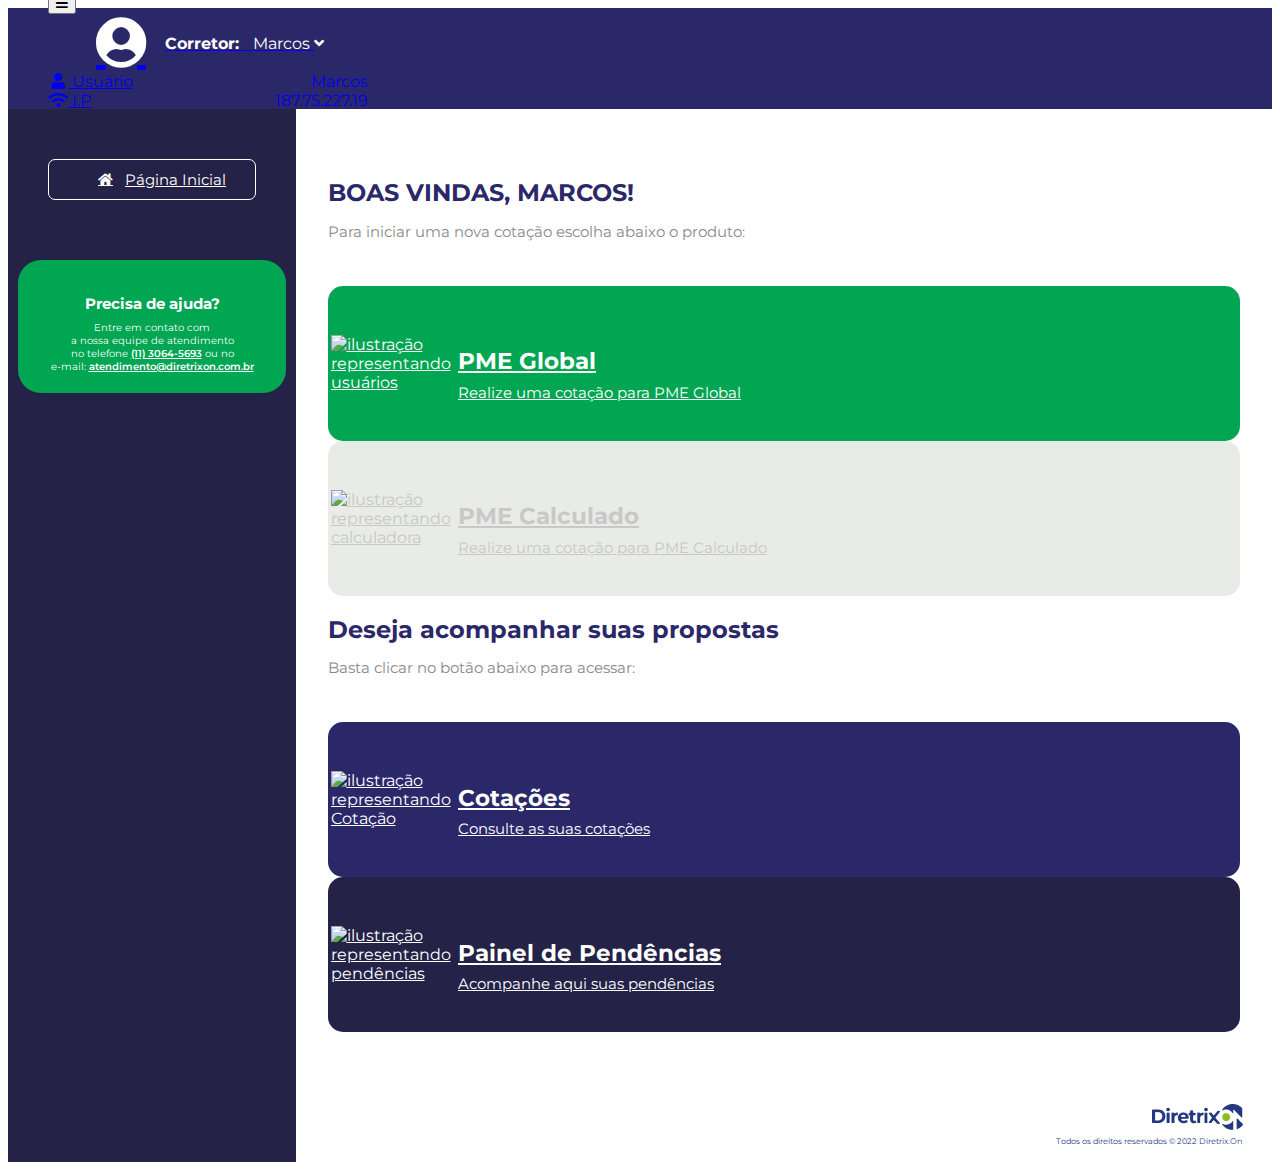
==== index.html @ 31e7ac8b "firsst commit" ====
<!DOCTYPE html>
<html lang="pt-br">
<head>
    <meta charset="UTF-8">
    <meta http-equiv="X-UA-Compatible" content="IE=edge">
    <meta name="viewport" content="width=device-width, initial-scale=1.0">
    <title>Alba Seguradora</title>

    
    <!-- Favicons -->
    <link rel="apple-touch-icon" href="https://www.alba.com.br/wp-content/uploads/2022/11/ico-alba-cor-150x150.png" sizes="150x150">
    <link rel="icon" href="https://www.alba.com.br/wp-content/uploads/2022/11/ico-alba-cor.png" sizes="32x32" type="image/png">
    <link rel="icon" href="https://www.alba.com.br/wp-content/uploads/2022/11/ico-alba-cor.png">

       <!-- CSS -->
    <link rel="stylesheet" href="https://cdn.jsdelivr.net/npm/bootstrap@4.6.0/dist/css/bootstrap.min.css" integrity="sha384-B0vP5xmATw1+K9KRQjQERJvTumQW0nPEzvF6L/Z6nronJ3oUOFUFpCjEUQouq2+l" crossorigin="anonymous">
    <link rel="stylesheet" href="Assets/fonts/fontawesome-free-5.14.0-web/css/all.css">

    
    <link rel="stylesheet" href="Assets/css/style.css">

</head>
<body>
    
    <header>
        <div class="header_page_login bg-blue-middle">
            <div class="container-fluid">

                <nav class="navbar navbar-expand-sm">
                    <a href="index.html">
                        <div class="brand_login">
                            <img class="responsive_img" src="Assets/img/brand/Logo_Diretrix_Footer.png" alt="Logo Alba Seguradora" class="img-fluid">
                        </div>
                    </a> <!--link_brand-->
                    <button class="navbar-toggler" type="button" data-toggle="collapse" data-target="#navbarNavAltMarkup" aria-controls="navbarNavAltMarkup" aria-expanded="false" aria-label="Toggle navigation">
                        <span class="fa fa-bars"></span>
                    </button>
                    <div class="collapse navbar-collapse justify-content-end" id="navbarNavAltMarkup">
                        <div class="navbar-nav nav-restrict">
                            <div class=" dropdown">
                                <a href="#" class="nav-link link-especial btn-icon" data-toggle="dropdown" aria-haspopup="true" aria-expanded="false" >
                                    <div class="brand-icon-profile">
                                        <i class="fas fa-user-circle"></i>
                                    </div>
                                    <div class="brand-data-profile">
                                        <strong class=""> Corretor: &nbsp;</strong>
                                         <span>Marcos</span>
                                        <span class="ml-3 ">
                                            <i class="fas fa-angle-down"> </i>
                                        </span>
                                    </div>
                                    
                                </a>
                                <div class="dropdown-menu navbar-top-dropdown" aria-labelledby="dropdownMenuButton">
                                    <a class="dropdown-item" href="#">
                                        <div class="data-user">
                                            <i class="fa fa-user fa-fw"></i> Usuário
                                            <span class="pull-right ">Marcos</span>                                        
                                        </div>
                                    </a>                                    
                                    <div class="dropdown-item-content"></div>
                                    <a class="dropdown-item" href="#">
                                        <i class="fa fa-wifi fa-fw"></i> I.P
                                        <span class="pull-right">187.75.227.19</span>
                                    </a>
                                    <div class="dropdown-item-content"></div>
                                    <a class="dropdown-item" href="#">
                                        <i class="fa fa-unlock-alt fa-fw"></i> Senha
                                        <span class="pull-right">Alterar</span>
                                    </a>
                                    <div class="dropdown-item-content"></div>
                                    <a class="dropdown-item" href="login.html">
                                        <i class="fa fa-sign-out-alt fa-fw"></i> 
                                        <span class="pull-right">Sair</span>
                                    </a>
                                </div><!--dropdown-menu-->
                            </div><!--dropdown-->
                        </div>
                    </div>
                </nav>
            </div><!--Container-->
        </div><!--header_page_login-->
    </header> <!--header-->

    <div class="wrapper">
        <div class="sidebar bg-blue-dark" id="sidebar">
            <ul class="sidebar-menu" id="sidebar_menu">
                <li class="item-menu">
                    <a href="index.html">
                        <div class="icon-menu">
                            <i class="fa fa-home"></i>
                        </div>
                        <div class="title-menu">
                            Página Inicial
                        </div>
                        
                    </a>
                </li>
            </ul>
            <div class="content-help bg-green">
                <h3>Precisa de ajuda?</h3>
                <p>
                    Entre em contato com <br/> a nossa equipe de atendimento <br/>  no telefone <a href="tel:1130645693">(11) 3064-5693</a> ou no <br/>e-mail:  <a href="mailto:atendimento@diretrixon.com.br">atendimento@diretrixon.com.br</a>  
                </p>
            </div>
            <div class="sidebar-control" id="sidebar_control">
                <div class="button-sidebar">
                    <div class="icon-control">
                    </div>
                </div>
            </div>
        </div>
        <div class="wrapper-content bg-white">
            <div class="main">
                <div class="header-content">
                    <div class="content-title text-primary">
                        <h2>BOAS VINDAS, <span>MARCOS</span>!</h2>
                    </div>
                    <p>Para iniciar uma nova cotação escolha abaixo o produto:</p>
                </div>
                 <div class="row mb-5">
                    <div class="col-md-6">
                        <a href="addEstipulante.html" class="choice-action bg-green">
                            <div class="icon-choice">
                                <img src="assets/img/icons/People_Icon.png" class="img-fluid" alt="ilustração representando usuários">
                            </div>
                            <div class="description-choice">
                                <h3 class="text-uppercase">PME Global</h3>
                                <p>Realize uma cotação para PME Global</p>
                            </div>
                        </a>
                    </div><!--col-6-->
                    <div class="col-md-6">
                        <a href="#" class="choice-action bg-gray">
                            <div class="icon-choice">
                                <img src="assets/img/icons/Calculator.png" class="img-fluid" alt="ilustração representando calculadora">
                            </div>
                            <div class="description-choice">
                                <h3 class="text-uppercase">PME Calculado</h3>
                                <p>Realize uma cotação para PME Calculado</p>
                            </div>
                        </a>
                    </div><!--col-6-->
                 </div> <!--row-->

                 <div class="header-content">
                    <div class="content-title text-primary">
                        <h2 class="text-uppercase">Deseja acompanhar suas propostas</h2>
                    </div>
                    <p>Basta clicar no botão abaixo para acessar:</p>
                </div><!--header content-->

                 <div class="row mb-7">
                    <div class="col-md-6">
                        <a href="listapolices.html" class="choice-action bg-blue-middle">
                            <div class="icon-choice">
                                <img src="assets/img/icons/TermsConditions.png" class="img-fluid" alt="ilustração representando Cotação">
                            </div>
                            <div class="description-choice">
                                <h3 class="text-uppercase">Cotações</h3>
                                <p>Consulte as suas cotações</p>
                            </div>
                        </a>
                    </div><!--col-6-->
                    <div class="col-md-6">
                        <a href="listaPendencias.html" class="choice-action bg-blue-dark">
                            <div class="icon-choice">
                                <img src="assets/img/icons/CheckDocument.png" class="img-fluid" alt="ilustração representando pendências">
                            </div>
                            <div class="description-choice">
                                <h3 class="text-uppercase">Painel de Pendências</h3>
                                <p>Acompanhe aqui suas pendências</p>
                            </div>
                        </a>
                    </div><!--col-6-->
                 </div><!--row-->
            </div><!--Main-->

            <div class="footer">
                <div class="brand-footer">
                    <img src="Assets/img/brand/Logo_Diretrix_Footer.png" alt="logo DiretrixOn" class="img-fluid">
                </div><!--brand-footer-->
                <div class="text-footer">
                    <p>Todos os direitos reservados © 2022 Diretrix.On</p>
                </div><!--text-footer-->
            </div><!--footer-->
        </div><!--wrapper-content-->
    </div><!--wrapper-->

    <script src="https://code.jquery.com/jquery-3.5.1.slim.min.js" integrity="sha384-DfXdz2htPH0lsSSs5nCTpuj/zy4C+OGpamoFVy38MVBnE+IbbVYUew+OrCXaRkfj" crossorigin="anonymous"></script>
    <script src="https://cdn.jsdelivr.net/npm/bootstrap@4.6.0/dist/js/bootstrap.bundle.min.js" integrity="sha384-Piv4xVNRyMGpqkS2by6br4gNJ7DXjqk09RmUpJ8jgGtD7zP9yug3goQfGII0yAns" crossorigin="anonymous"></script>
    <script src="Assets/js/main.js"></script>
</body>
</html>
---- Assets/css/style.css ----
@import url('https://fonts.googleapis.com/css2?family=Montserrat:ital,wght@0,100;0,200;0,300;0,400;0,500;0,600;0,700;0,800;0,900;1,100;1,200;1,300;1,400;1,500;1,600;1,700;1,800;1,900&display=swap');




/* +++++++++++++++++++++++++++++++++++++++++++++++++++++
 ---------------- GERAIS - BODY TEXT --------------------
 +++++++++++++++++++++++++++++++++++++++++++++++++++++++ */

body {
    font-family: 'Montserrat', sans-serif;
    background-color: #fff;
    font-weight: 400;
    color: #898989;
    overflow-x: hidden;
}

h1,
h2,
h3,
h4,
h5,
h6 {
    font-weight: 700;
    line-height: 1.2;
    margin-bottom: 0;
}



h1 {
    font-size: 30px;
}

h2 {
    font-size: 25px;
}

h3 {
    font-size: 23px;
}

h4 {
    font-size: 20px;
}

h5 {
    font-size: 18px;
}

h6{
    font-size: 17px;
}

p {
    font-size: 15px;
    line-height: 1.2;
    margin: 0;
}

.special{
    font-size: 16px;
    line-height: 1.2;
    margin: 0;
}
.strong{
    font-weight: 700;
}

small{
    font-size: 68%;
    line-height: 1;
}

.action-text{
    font-size:59px;
    line-height: 59px;
    margin-bottom: 5px;
}
/* +++++++++++++++++++++++++++++++++++++++++++++++++++++
 ---------------- GERAIS - BODY COLOR --------------------
 +++++++++++++++++++++++++++++++++++++++++++++++++++++++ */

.text-primary {
    color: #2B2869 !important;
}

.text-secondary {
    color: #00A651     !important;
}

.text-gray {
    color: #898989 !important;
}

.text-white {
    color: #FFFFFF;
}

.text-muted{
    color:#737373;
}

.text-gray-dark{
    color:#343E59;
}

/* +++++++++++++++++++++++++++++++++++++++++++++++++++++++
 ---------------- GERAIS - BODY IMAGENS --------------------
 +++++++++++++++++++++++++++++++++++++++++++++++++++++++++ */

.responsive_img {
    width: auto;
    height: 100%;
    object-fit: cover;
}

.img-fluid-v {
    max-width: 100%;
    max-height: 100%;
    width: auto;
    height: auto;
}


.main{
    min-height: 200px;
    padding: 20px 0;
    position: relative;
}

.mb-7{
    margin-bottom: 5rem;
}


.backdrop:after {
    content: " ";
    position: fixed;
    top: 0;
    left: 0;
    right: 0;
    bottom: 0;
    background-color: rgba(0,0,0,0.2);
    z-index: 1;
}

/* ++++++++++++++++++++++++++++++++++++++++++++++++++++++
 ---------------- GERAIS BODY HACKING ---------------
 +++++++++++++++++++++++++++++++++++++++++++++++++++++++ */
 @media (min-width:1300px) {
    .container {
        max-width: 1100px;
    }
}

ul{
    margin: 0;
    list-style: none;
    padding: 0;
}

.center{
    text-align: center!important;
}

.pull-left {
    float: left !important;
}

.pull-right {
    float: right !important;
}

.pb-none{
    padding-bottom: 0!important;
}

.hide {
    display: none !important;
}

.nowrap{
    white-space: nowrap; 
}

.flip{
    transform: rotate(180deg);
}

.pw-n{
    padding-right: 0!important;
    padding-left: 0!important;
}

.ph-n{
    padding-top: 0!important;
    padding-bottom: 0!important;
}

.w-100{
    width: 100%!important;
}

.mt-n-5{
    margin-top: -25px!important;
}

@media screen {
    .no-screen{
        display: none !important;
    }
}
/* ++++++++++++++++++++++++++++++++++++++++++++++++++++++
 ---------------- GERAIS BODY BACKGROUND ---------------
 +++++++++++++++++++++++++++++++++++++++++++++++++++++++ */
.bg-white {
    background-color: #FFFFFF;
}

.bg-white-light {
    background-color: #E5E5E5;
}

.bg-white-middle {
    background-color: #F8F8F8;
}

.bg-blue {
    background-color: #1AA0E1;
    color:#fff;
}
.bg-blue-middle{
    background-color: #2B2869;
    color:#fff;
}
.bg-blue-dark {
    background-color: #242246;
    color:#fff;

}
.bg-gray{
    background-color:#E9EBE6;
    color:#C8C8C8;
}
.bg-gray-light{
    background-color:#F8F8F8;
}
.bg-gray-middle{
    background-color:#EEF1F4;
}

.bg-gray-dark{
    background-color:#DAE5F2;
    color:#343E59;
}

.bg-orange{
    background-color:#FF9900;
    color: #fff;

}

.bg-transparent{
    background-color: transparent;
}

.bg-green{
    background-color: #00A651;
    color: #fff;
}


/* ++++++++++++++++++++++++++++++++++++++++++++++++++++++
 ---------------- GERAIS BODY BUTTONS ---------------
 +++++++++++++++++++++++++++++++++++++++++++++++++++++++ */


.btn {
    font-size: 12px;
    font-weight: 700;
    line-height: 1.2;
    /* max-height: 42px; */
    padding: 13px 40px;
}

.btn.btn-medium {
    max-height: 36px;
    padding: 10px 25px;

}

 .btn:hover,
 .btn:focus,
 .btn:active {
     box-shadow: none!important;
     outline: none !important;
 }

 .btn-primary {
     background-color: #2E2C6F;
     border: 1px solid #2E2C6F;
 }


.btn-primary:hover,
.btn-primary:focus,
.btn-primary:active,
.btn-primary:not(:disabled):not(.disabled):active {
    background-color:  #28265f;
    border: 1px solid  #28265f;
}

.btn-primary.disabled, .btn-primary:disabled {
    color: #fff;
    background-color: #28265f;
    border-color: #28265f;
    cursor: not-allowed;
}

.btn-outline-primary {
    background-color: #FFF;
    border: 1px solid #28265f;
    color: #2E2C6F;
}

.btn-outline-primary:hover,
.btn-outline-primary:focus,
.btn-outline-primary:active,
.btn-outline-primary:not(:disabled):not(.disabled):active {
    background-color:  #28265f;
    border: 1px solid  #28265f;
    color:#fff;
}


 .btn-secondary {
     background-color: #00A651;
     border: 1px solid #00A651;
 }



 .btn-secondary:hover,
 .btn-secondary:focus,
 .btn-secondary:active,
 .btn-secondary:not(:disabled):not(.disabled):active {
     background-color: #009849;
     border: 1px solid #009849;
 }

 .btn-outline-secondary{
    background-color: transparent;
     border: 1px solid #00A651;
 }

 .btn-outline-secondary:hover,
 .btn-outline-secondary:focus,
 .btn-outline-secondary:active,
 .btn-outline-secondary:not(:disabled):not(.disabled):active {
     background-color: #00A651;
     border: 1px solid #00A651;
 }


 .btn-gray {
    background-color: #898989;
    border: 1px solid #898989;
    color:#fff;
}



.btn-gray:hover,
.btn-gray:focus,
.btn-gray:active,
.btn-gray:not(:disabled):not(.disabled):active {
    background-color: #696969;
    border: 1px solid #696969;
    color:#fff;
}


 .btn-icon {
     display: flex;
     justify-content: center;
     align-items: center;
 }


 .icon-btn {
     display: flex;
     justify-content: center;
     align-items: center;
     margin-right: 8px;
 }

 .icon-btn i {
     font-size: 12px;
 }

 .icon-btn i.icon-lg {
     font-size: 18px;
     margin-left: 8px;
 }

 .btn-action{
    box-shadow: 0px 6px 0 rgba(5, 55, 126, .36)!important;
    font-size: 12px;
    font-weight: 600;
    text-transform: uppercase;
    transition: all 0.3s;
 }

 .btn-action:hover{
    box-shadow: 0px 6px 0 rgba(5, 55, 126, .46)!important;
    transition: all 0.3s;
 }

 .btn-action:focus,
 .btn-action:active{
    box-shadow: 0px 5px 0px rgba(5, 55, 126, .46)!important;
    transition: all 0.3s;
 }

 
/* ++++++++++++++++++++++++++++++++++++++++++++++++++++++
 ------------- HEADERS ---------------
 +++++++++++++++++++++++++++++++++++++++++++++++++++++++ */
.header_page_login{
    display: flex;
    align-items: center;
    max-height: 81px;
    padding: 7px 40px 13px;
}
.brand-icon-profile{
    width: 58px;
    height: 58px;
    border-radius: 50%;
    background-color: transparent;
    display: flex;
    justify-content: center;
    align-items: center;
    font-size: 52px;
    margin-right: 15px;
    color:#fff;
}

a.brand-icon-profile:hover{
    color:#fff;
}

.brand-data-profile{
    font-size: 16px;
    color:#fff;
}

.dropdown-menu {
    left:initial;
    right: 0px;
    min-width: 20rem;
}

@media screen and (max-width:575px){
    .header_page_login{        
        max-height: initial;
        padding: 10px 0px;
    }

    .navbar-toggler{
        color:#fff;
    }
    .link-especial{
        margin-top: 10px;
        margin-bottom: 10px;
    }
}

/* ++++++++++++++++++++++++++++++++++++++++++++++++++++++
 ------------- WRAPPER ---------------
 +++++++++++++++++++++++++++++++++++++++++++++++++++++++ */
.wrapper{
    width: 100%;
    min-height: calc(100vh - 81px);
    display: flex;
    align-items: stretch;
    background-color: #898989;
    position: relative;
}

/* ++++++++++++++++++++++++++++++++++++++++++++++++++++++
 ------------- SIDEBAR ---------------
 +++++++++++++++++++++++++++++++++++++++++++++++++++++++ */

.sidebar{
    position: relative;
    top: 0;
    bottom: 0;
    width:100%;
    max-width: 268px;
    padding: 50px 10px;
}
.sidebar-menu{
     padding: 0 30px;
     margin-bottom: 60px;
}
.item-menu{
    border:1px solid #fff;
    border-radius: 7px;
}
.icon-menu{
    font-size: 13px;   
    display: flex;
    align-items: center;
    justify-content: center;
}
.title-menu{
    margin-left: 12px;
}

.item-menu a{
    display: flex;
    align-items: center;
    justify-content: center;
    color: #fff;width: 100%;
    padding: 10px;
    font-size: 15px;
    background-color: transparent;
}

.item-menu a:hover{
    text-decoration: none;
    background-color: #18162e;
    border-radius: 7px;
}

.content-help{
    padding: 20px;
    border-radius: 23px;
    text-align: center;
    margin: auto;
}


.content-help h3{
    font-size:15px;
    margin-bottom: 8px;
}

.content-help p{
    font-size:10px;
    color:#fff;
    line-height: 1.3;
}

.content-help a,
.content-help a:hover{
    font-size:10px;
    color:#fff;
    font-weight: 600;
}


@media screen and (max-width:768px){
    .sidebar{
        position: relative;
        left: 0px;
        width: 100px;
        padding: 50px 10px;
        -webkit-transition: width .2s ease-in-out;
        -moz-transition: width .2s ease-in-out;
        -o-transition: width .2s ease-in-out;
        transition: width .2s ease-in-out;        
    }

    .sidebar.show{
        position: relative;
        left: 0;
        z-index: 10;
        width: 100%!important;
        max-width: 268px;
        -webkit-transition: width .2s ease-in-out;
        -moz-transition: width .2s ease-in-out;
        -o-transition: width .2s ease-in-out;
        transition: width .2s ease-in-out;
    }
    
    .sidebar-menu{
        padding: 0 10px;
    }

    .sidebar.show .sidebar-menu{
        padding: 0 30px;
   }

    .sidebar .title-menu{
        display: none;
    }

    .sidebar.show .title-menu{
        display: flex;
    }
    .sidebar-control{
        position: absolute;
        bottom: 0;
        left:0;
        width: 100%;
        padding-top: 10px;
        padding-bottom: 10px;
        border-top:1px solid #fff;
    }

    .sidebar .content-help{
        display: none;
    }
    .sidebar.show .content-help{
        display: block;
    }

    .button-sidebar{
        display: flex;
        justify-content: center;
        align-items: center;
    
    }
    .icon-control::before{
        font-family: "Font Awesome 5 Free";
        font-weight: 900;
        content: "\f101";
        font-size:20px
    }

    .sidebar.show .icon-control::before{
        font-family: "Font Awesome 5 Free";
    font-weight: 900;
    content: "\f100";
    }
}

@media screen and (max-width:575px){
    .sidebar{
        position: absolute;
        left: -500px;
        width: 268px;
        padding: 50px 10px;
        -webkit-transition: width .2s ease-in-out;
        -moz-transition: width .2s ease-in-out;
        -o-transition: width .2s ease-in-out;
        transition: width .2s ease-in-out;
    }

    .sidebar.show{
        position: absolute;
        left: 0;
        right: 0;
        z-index: 10;
        width: 100%!important;
        max-width: 425px;
        -webkit-transition: width .2s ease-in-out;
        -moz-transition: width .2s ease-in-out;
        -o-transition: width .2s ease-in-out;
        transition: width .2s ease-in-out;
        
    }

    .sidebar .sidebar-control {
        position: absolute;
        bottom: 0;
        left: initial;
        right: -280px;
        background: #242246;
        width: 50px;
        z-index: 16;
       
    }

    .sidebar.show .sidebar-control {
        position: absolute;
        bottom: 0;
        left: 0;
        right: 0;
        width: 100%;
    }
}

/* ++++++++++++++++++++++++++++++++++++++++++++++++++++++
 ------------- WRAPPER-CONTENT ---------------
 +++++++++++++++++++++++++++++++++++++++++++++++++++++++ */

.wrapper-content{
    position: relative;
    width: 100%;
    top: 0;
    bottom: 0;
}

/* ++++++++++++++++++++++++++++++++++++++++++++++++++++++
 ------------- Main ---------------
 +++++++++++++++++++++++++++++++++++++++++++++++++++++++ */
 .main{
    padding: 50px 32px;
    max-width: 1300px;
    margin: auto;
}

.footer{
    position: absolute;
    bottom: 0;
    right: 0;
    padding: 16px 30px;
    display: flex;
    flex-direction: column;
    align-items: flex-end;
}
.brand-footer{
    width: 90px;
    height: 23px;
    margin-bottom: 10px;
}
.text-footer p{
    font-size: 8px;
    color: #24387F;
}

/* ++++++++++++++++++++++++++++++++++++++++++++++++++++++
 ------------- CARDS ---------------
 +++++++++++++++++++++++++++++++++++++++++++++++++++++++ */

 .card {
    padding: 15px 5px;
    border-radius: 30px;
    position:relative;
    border:none;
    box-shadow: 0px 0px 4px rgba(0, 0, 0, .25);
    width: 100%;
}

.card.card-radius-15{
    border-radius:15px;
}

.card.card-no-pad{
    padding: 10px 0;
}

.card-header,
.card-body{
    position: relative;
    background-color: inherit;
    border: none;
    padding: 20px 10px;
    border-radius: 30px;
}

.card-header-title{
    display: flex;
    align-items: center;
    justify-content: center;
    padding-top: 20px;
}

.card-header-title .card-title-icon{
    font-size: 27px;
    margin-right: 20px;
    line-height: 1;
}

.card-title{
    margin-bottom: 20px;
    position: relative;
}

.card-title-button{
    display: flex;
    justify-content: flex-end;
    width: 100%;
}

.card-title-button button{
    display: flex;
    background-color: transparent;
    border: none;
    text-transform: uppercase;
    font-size: 12px;
    font-weight: 700;
    color: #B5B5B5;
    height: 26px;
    align-items: center;
    margin-left: 10px;
    border-radius: 7px;
    border: 1px solid transparent;
    padding: 5px 10px;
}

.card-title-button button:hover{
    border: 1px solid #B5B5B5;
}

.group-card .card{
    display: none;
}

.group-card .card.active{
    display: flex;
}

.card.card-tabs{
    border-radius:16px;
    padding: 0;
}

@media screen and (max-width:990px){
    .card{
        margin-top: 20px;
        margin-bottom: 20px;
    }
}


/* ++++++++++++++++++++++++++++++++++++++++++++++++++++++
 ------------- RADIO BUTTON / CHECKBOX ---------------
 +++++++++++++++++++++++++++++++++++++++++++++++++++++++ */

.check-control{
    margin: 5px 20px 5px 0;
    font-size: 14px;
    position: relative;
    padding-left: 30px;
    vertical-align: middle;
    cursor: pointer;
}


.check-control input[type="checkbox"]{
    display: none!important;
}

.check-control span {
    width: 20px;
    height: 20px;
    background-color: #fff;
    border: 1px solid #D9D9D9;
    display: block;
    position: absolute;
    left: 0;
    top: 0px;
}

.check-control span:after {
    content: "";
    font-family: "Font Awesome 5 Free"; font-weight: 900; content: "\f00c";
    color: #2E2C6F;
    display: block;
    position: absolute;
    left: 50%;
    top: 50%;
    transform: translate( -50%, -50%) scale(0);
    transition: 300ms ease-in-out 0s;
}

.check-control input[type="checkbox"]:checked  {
    border: 1px solid #2E2C6F;
}

.check-control input[type="checkbox"]:checked ~ span:after {
    transform: translate( -50%, -50%) scale(1);
}

.radio-control {
    margin: 5px 35px 5px 0;
    font-size: 12px;
    position: relative;
    padding-left: 30px;
    vertical-align: middle;
    color:#D9D9D9;
    cursor: pointer;
}


.radio-control input[type="radio"]{
    display: none!important;
    cursor:pointer;
}


.radio-control span {
    width: 20px;
    height: 20px;
    border-radius: 50%;
    background-color: #fff;
    border: 1px solid #D9D9D9;
    display: block;
    position: absolute;
    left: 0;
    top: 0px;
}

.radio-control span:after {
    content: "";
    font-family: "Font Awesome 5 Free"; font-weight: 900; content: "\f111";
    color: #2E2C6F;
    font-size: 10px;
    display: block;
    position: absolute;
    left: 50%;
    top: 50%;
    transform: translate( -50%, -50%) scale(0);
    transition: 300ms ease-in-out 0s;
}
.radio-control input[type="radio"]:checked ~ span{
    border: 1px solid #2E2C6F;
}

.radio-control input[type="radio"]:checked ~ span:after {
    transform: translate( -50%, -50%) scale(1);
}


.radio-control input[type="radio"]:checked ~strong{
    color: #2E2C6F;
 }


 .radio-control input[type="radio"]:checked:disabled{    
    cursor:not-allowed;
}
 .radio-control input[type="radio"]:checked:disabled ~ span:after {
    color: #D9D9D9;
    cursor:not-allowed;
}

.radio-control input[type="radio"]:checked:disabled ~ span{
    border-color: #D9D9D9;
 }
.radio-control input[type="radio"]:checked:disabled ~ strong{
    color:#D9D9D9;
    cursor:not-allowed;
}

/* ++++++++++++++++++++++++++++++++++++++++++++++++++++++
 ----------------- CHOOISE -------------------
 +++++++++++++++++++++++++++++++++++++++++++++++++++++++ */
 .chosen-container{
    width: 100%;
    max-width: 100%;
 }
 .chosen-container-single .chosen-single{
    padding: 0px 0 0 12px;
    background: #fff;
    height: 26px;
    font-size: 12px;
    width: 100%;
    max-width:100%!important;
    border-radius:8px;
    border: 1px solid #898989;
    box-shadow: none;
}

.chosen-container-active .chosen-single{
    box-shadow: none;
    border: 1px solid #898989;
    box-shadow: none;
}

.chosen-container-single .chosen-single div {
    top: 0px;
}

.chosen-container .chosen-results li.highlighted {
    background-color: #dcdcdc !important;
    background-image: -webkit-gradient(linear, 50% 0%, 50% 100%, color-stop(20%, #2e2c6f), color-stop(90%, #2e2c6f));
    background-image: -webkit-linear-gradient(#2e2c6f 20%, #2e2c6f 90%);
    background-image: -moz-linear-gradient(#2e2c6f 20%, #2e2c6f 90%);
    background-image: -o-linear-gradient(#2e2c6f 20%, #2e2c6f 90%);
    background-image: linear-gradient(#2e2c6f 20%, #2e2c6f 90%);
}

.chosen-container-active.chosen-with-drop .chosen-single {
    border: 1px solid #aaa;
    -moz-border-radius-bottomright: 0;
    border-bottom-right-radius: 0;
    -moz-border-radius-bottomleft: 0;
    border-bottom-left-radius: 0;
    background-image:initial;
    background-image: initial;
    background-image: initial;
    background-image: initial;
    background-image: initial;
    box-shadow: none;
}


/* ++++++++++++++++++++++++++++++++++++++++++++++++++++++
 ----------------- SWEETCHERY -------------------
 +++++++++++++++++++++++++++++++++++++++++++++++++++++++ */

 .switchery {
    background-color: #CCCCCC;
    height: 10px;
    border-radius: 5px;
    width: 25px;
}

 .switchery > small {
    background: #fff;
    border-radius: 100%;
    box-shadow: 0 1px 3px rgb(0 0 0 / 40%);
    height: 15px;
    position: absolute;
    top: -3px;
    width: 15px;
}
/* ++++++++++++++++++++++++++++++++++++++++++++++++++++++
 ----------------- LABEL FORM -------------------
 +++++++++++++++++++++++++++++++++++++++++++++++++++++++ */
 .label-inline{
    font-size: 14px;
    line-height: 1;
    margin-bottom: 0;
    margin-right: 15px;
    font-weight: 700;
    color: #2e2c6f;
 }

 .control-label{
    font-size:14px;
    margin-bottom: 10px;
    line-height: 1;
    color: #898989;
 }

.control-label.label-smaller{
    font-size: 12px;
}

 .control-label.label-primary{
    font-size:14px;
    margin-bottom: 10px;
    line-height: 1;
    color: #2e2c6f;
 }

 .label-strong{
    font-weight: 700;
 }

 .form-group.group-danger .control-label.label-primary{
    color:#FF0000;
}
 @media screen and (max-width:525px){
    .label-inline{
        margin-bottom: 10px;
    }
 }

/* ++++++++++++++++++++++++++++++++++++++++++++++++++++++
 -----------------  FORM  Control-------------------
 +++++++++++++++++++++++++++++++++++++++++++++++++++++++ */
 .form-control {
    display: block;
    width: 100%;
    height: calc(1.5em + 0.75rem + 2px);
    max-height: 36px;
    padding: 8px 16px;
    font-size: 14px;   
    color: #495057;
    border: 1px solid #898989;
    border-radius: 0.25rem;
}

.form-control:focus {
    color: #495057; 
    background-color: #fff;
    border-color: #2e2c6f;
    outline: 0;
    box-shadow: none;
}

.form-control:disabled{
    cursor:not-allowed;
    background-color: rgba(236, 236, 236, 0.3);
}

.form-group.group-danger .form-control{
    color:#FF0000;
}


/* ++++++++++++++++++++++++++++++++++++++++++++++++++++++
 ----------------- TABS  -------------------
 +++++++++++++++++++++++++++++++++++++++++++++++++++++++ */
 .tabs-container{
    display: flex;
    flex-direction: column;
    position: relative;
 }

 .tabs-header{
    display: flex;
    position: relative;
    z-index: 2;
 }

 .tabs-header .nav-tabs{
    border-bottom: none;
 }
 .tabs-header .nav.nav-tabs li{
    display: flex;    
 }

 
 .tabs-header .nav.nav-tabs li a{
    background-color: #E6E6E6;
    color:#fff;
    padding: 13px 35px;
    border-top-left-radius: 16px;
    border-top-right-radius: 16px;
    font-size: 16px;
    line-height: 1.6;
    font-weight: 700;
    text-transform: uppercase;
    text-decoration: none;
    box-shadow: 0px -2px 4px rgba(0, 0, 0, 0.25);
 }
 .tabs-header .nav.nav-tabs li a.active{
    background-color: #2B2869;   
 }

 .tabs-body{
    /* box-shadow: 0px -2px 4px rgba(0, 0, 0, 0.25); */
    box-shadow: 0px 0px 4px rgba(0, 0, 0, 0.25);
    padding: 20px 10px;
    border-top-right-radius: 16px;
    border-bottom-left-radius: 16px;
    border-bottom-right-radius: 16px;
    position: relative;
    overflow-x: auto;
    overflow-y: hidden;
    z-index: 1;
 }

 .tab-content{
    padding: 15px 20px;
 }

 .tab-title{
    font-size:16px;
    font-weight: 700;
    color: #898989;
    line-height: 1.2;
    text-transform: uppercase;
    margin-bottom: 25px;
    padding: 0 8px;
 }

 @media screen and (max-width:1024px){
    .tabs-header .nav.nav-tabs li{
        display: flex; 
        width: 100%;   
     }
    .tabs-header .nav.nav-tabs li a{
        display: flex;
        width: 100%;
        font-size: 12px;
        padding: 10px 20px;
        text-align: center;
        border-radius: 15px;
    }
    .tabs-body{
        border-radius: 15px;
    }

 }

 /* ++++++++++++++++++++++++++++++++++++++++++++++++++++++
 -------------   SWALL ---------------
 +++++++++++++++++++++++++++++++++++++++++++++++++++++++ */

 .swal2-icon.swal2-icon-show{
    width: 80px;
    height: 80px;
 }

 .swal2-popup{
       width: 42em!important;
       border-radius:50px!important;
       padding: 35px 10px!important;
       
}
.swal2-show {
    animation: swal2-show .3s;
}

 .swal2-popup .swal2-styled.swal2-confirm {
    background-color: #2B2869;
 }
 .swal2-popup .swal2-styled.swal2-confirm:focus,
 .swal2-styled.swal2-confirm:focus {
    box-shadow: none;
}
/* ++++++++++++++++++++++++++++++++++++++++++++++++++++++
 -------------  HOME RESTRITA PAGE ---------------
 +++++++++++++++++++++++++++++++++++++++++++++++++++++++ */
 .header-content{
    width: 100%;
    padding: 0;
    margin-bottom: 45px;
}
.content-title{
   margin-bottom: 15px;
}
.content-title h2{
    font-size: 24px;
    line-height: 1.2;
}

.choice-action{
    padding: 35px 20px;
    border-radius: 15px;
    display: flex;
}

.choice-action:hover{
    color: #f0f0f0f0 ;
    text-decoration: none;
}

.choice-action.bg-gray:hover{
    color: #b5b5b5f2 ;
    text-decoration: none;
}
.icon-choice{
   width:85px; 
   height: 85px;
   display: flex;
   align-items: center;
   justify-content: center;
   margin-right: 25px;
}

.description-choice{
    display: flex;
    flex-direction: column;
    justify-content: space-around;
}

@media screen and (max-width:767px){
    .choice-action{
        display: flex;
        flex-direction: column;
        justify-content: space-around;
        align-items: center;
        margin-bottom: 30px;

    }
    .icon-choice{
        margin-bottom: 15px;
    }
    .choice-action{
        text-align: center;
    }
}


/* ++++++++++++++++++++++++++++++++++++++++++++++++++++++
 ----------------- ADD ESTIPULANTE -------------------
 +++++++++++++++++++++++++++++++++++++++++++++++++++++++ */
.content-page{
    margin-left:60px;
    position: relative;
    margin-bottom: 50px;
}
.header-content-page{
    display: flex;
    width:100%;
}
.btn.btn-rewind{
    width: 20px;
    height: 20px;
    border-radius: 50%;
    background-color:#D9D9D9;
    color:#2E2C6F;
    font-size:14px;
    padding: 0;
    position: absolute;
    left: -40px;
    top: 0;
    display: flex;
    justify-content: center;
    align-items: center;
}


.container-progressbar{
    display: flex;
    align-items: stretch;
    flex-wrap: nowrap;
    width:100%;
}

.progressbar-step{
    display: flex;
    align-items: stretch;
    flex-wrap: nowrap;
    width:100%;
    /* counter-reset: step; */
}

.progressbar-step li{
    display: flex;
    justify-content: center;
    flex: 1;
    list-style: none;
    /* float: left; */
    width: 100%;
    position: relative;
    text-align: center;
    font-size: 10px;
    text-transform: uppercase;
    font-weight: 700;
    height: 60px;
    color:#D9D9D9;    
    margin-bottom: 50px;
}

.progressbar-step li::before{
    /* content: counter(step);
    counter-increment: step; */
    content: "";
    width: 20px;
    height: 20px;
    border-radius: 50%;
    border: 1px solid #D9D9D9;
    background-color: #D9D9D9 ;
    display: block;
    text-align: center;
    position: absolute;
    bottom: 0;
    left: 50%;
    transform: translateX(-50%);
    z-index: 1;

}

.progressbar-step li:after{
    content: "";
    position: absolute;
    width: 100%;
    height: 5px;
    background-color: #D9D9D9;
    left: 0;
    bottom: 8px;
}

.progressbar-step li.active{
    color: #2B2869
    ;
}
.progressbar-step li.active:before{
    background-color: #00A651;
    border-color: #00A651;
}
.progressbar-step li.active:after{
    background-color: #00A651;    
}

.title-content{
    display: flex;
    width: 100%;
    margin-bottom: 40px;
}


.option-container{
    display: flex;
    width: 100%;
    justify-content: flex-start;
    align-items: center;
    margin-bottom: 30px;
}

.option-content,
.option-content-add{
    display: flex;
    width: 100%;
    justify-content: flex-start;
    align-items: center;
    position: relative;
    z-index: 10;
}

@media screen and (max-width:1024px){

    .content-page {
        margin-left: 30px;
    }  
      
    .option-container{
        flex-direction: column;
        
    }

    .option-content{        
        margin-bottom: 20px;
        justify-content: space-between;
        align-items: flex-start;
        flex-direction: column;
    }
    .option-content-add{
        justify-content: center;
    }
}


@media screen and (max-width:525px){
    .content-page{
        margin-left:15px;
    }

    .progressbar-step li{
        font-size: 7px;
    }
    
    
    .option-container{
        flex-direction: column;
    }

    .option-content{
        flex-direction: column;
        width: 100%;
        margin-bottom: 20px;
        align-items: flex-start;
    }

    .option-content-add{
        flex-direction: column;
        width: 100%;
        margin-bottom: 20px;
        align-items: flex-start;
    }
    
}


/* ++++++++++++++++++++++++++++++++++++++++++++++++++++++
 ----------------- GRUPO ESTIPULANTE -------------------
 +++++++++++++++++++++++++++++++++++++++++++++++++++++++ */
.tag-container {
    display: flex;    
}

.tag-container li{
    display: flex;
    margin-right: 15px;    
}

.tag{
    display: flex;
    justify-content: center;
    align-items: center;
    padding: 10px 20px;
    border: 1px solid #2B2869;
    border-radius: 20px;
    background-color: #2B2869;
    color:#fff; 
}

.tag p{
    font-size: 10px;
    font-weight: 700;
    line-height: 1.4;
}

.type-profile{
    display: flex;
    margin-bottom: 20px;
    margin-top: 20px;
}

.type-profile li a{
    font-size: 14px;
    text-transform: uppercase;
    line-height: 1;
    color: #898989;
    padding: 8px 20px;
    margin-right: 8px;
    border-radius:50px;
    display: flex;
}

.type-profile li a:hover{
   text-decoration: none;
}

.type-profile li a.active{
    text-transform: uppercase;
    line-height: 1;
    color: #fff;
    background-color: #00A651;
}

.content-profile{
    display: none;
}

.content-profile.active{
    display: block;
}

@media screen and (max-width:600px){
    .tag-container {
        flex-direction: column;
        width: 100%;
    }

    .tag {
        width: 100%;
        margin-bottom: 10px;
    }
}

@media screen and (max-width:425px){
    .type-profile{
        flex-direction:column
    }

    .type-profile li a{
        margin-bottom: 6px;
    }
}

/* ++++++++++++++++++++++++++++++++++++++++++++++++++++++
 ----------------- COBERTURA  -------------------
 +++++++++++++++++++++++++++++++++++++++++++++++++++++++ */
.table{
    overflow: auto;
}
 .options{
    width:100%;
 }

 .options thead tr th,
 .options tbody tr td,
 .options tfoot tr th{
    border-right:1px solid #d8d8d8;
    vertical-align: middle;
    border-top:none;
 }

 .options thead tr th:last-child,
 .options tbody tr td:last-child,
 .options tfoot tr th:last-child{
    border-right:none;
 }
 .options thead tr th{
    font-size: 16px;
    color: #898989;
    font-weight: 700;
    text-transform: uppercase;
    border-bottom: none;
    padding: 20px 25px;
 }

 .options tbody tr td{
    font-size: 14px;
    color: #898989;
    padding: 10px 25px;
    border-top:none;
 }

 .options tbody tr:nth-of-type(even){
   background-color: rgba(217, 217, 217, 0.14);
 }


.option-group{
    display: flex;
    align-items: center;
    justify-content: space-between;
}

.option-item{
    padding: 10px;
}
.option-control{
    width:90px;
}

.option-control input{
    height: 30px;
    position: relative;
}

.title-table{
    padding: 20px 25px;
    margin-bottom: 31px;
    background-color: #d8d8d8;
    font-size: 16px;
    text-transform: uppercase;
    font-weight: 700;
    color: #898989;
}
.calc-content{
    display: flex;
    margin-bottom: 20px;

}
.calc-item{
    display: flex;
    align-items: center;
    padding-right: 25px;
    padding-left: 25px;
}

.calc-item label{
    margin-bottom: 0;
    font-size:14px;
    color:#898989;
}

.calc-item .calc-form{
    max-width: 70px;
    margin-right: 15px;
}

.calc-item .calc-form .form-control{
   height: 33px;
}

.calc-list{
    margin-bottom: 20px;
}

.calc-list-title{
    background-color: #2b2869;
    color: #fff;
    padding: 8px 80px;
    display: flex;
    justify-content: space-between;
    align-items: center;
    font-size: 15px;
    font-weight: 700;
}

.total-calc{
    font-size:25px
}
.calc-list-item{
    font-size:14px;
    color:#737373;
    font-weight: 500;
    padding: 8px 80px;
    min-height: 30px;
}

.calc-list-item span{
    font-weight: 400;
}

.calc-list-item:nth-child(even){
    background-color: #fff;
}

.calc-list-item:nth-child(odd){
    background-color: #FAFAFA;
}

.calc-list-hr{
    border-top: 2px solid #2B2869;
    padding-bottom: 10px;
    margin-top: 10px;
}

.calc-list-item.subtitle{
    text-transform: uppercase;
    font-weight: 700;
}

.calc-resume{
    display:flex;
    padding: 25px 25px 30px;
    width: 100%;
    justify-content: flex-start;
    align-items: center;
    font-size: 20px;
    font-weight: 700;
    color: #898989;
    width: 100%;
   
}
.calc-btn-group{
    display: flex;
    margin-left: 10px;
    flex-grow: 1;
}

.calc-btn-item{
    border: 1px solid #898989;
    display: flex;
    align-items: center;
    justify-content: center;
    padding: 8px 25px;
    font-size:10px;
    border-radius: 50px;
    flex-grow: 1;
    max-width: 145px;
    margin: 0 10px;
    cursor: pointer;
}

.calc-btn-item.active{
    border-color: #00A651;
    background-color: #00A651;
    color:#fff;
}

.calc-list-sum{
    display: flex;
    font-size: 40px;
    font-weight: 700;
    color:#2b2869;
    margin-left: 40px;
}

@media screen and (max-width:1024px){
    .option-group {
        
        flex-direction: column;
        justify-content: center;
    }

    .options thead tr th,
    .options tbody tr th{
        padding: 25px 30px;
    }

    .option-control {
        width: 65px;
    }
}

@media screen and (max-width:550px){
    .calc-list-title,
    .calc-resume,
    .calc-btn-group,
    .calc-content{
        flex-direction: column;
    }

    .calc-list-sum{
        font-size:25px
    }
}

/* ++++++++++++++++++++++++++++++++++++++++++++++++++++++
 ----------------- EMISSÃO  -------------------
 +++++++++++++++++++++++++++++++++++++++++++++++++++++++ */
 .ticket-container{
    border: 1px solid #bbb9b9;
    width: 100%;
 }

 .ticket{
    width: 100%;

 }

 .ticket tr:nth-child(odd){
    background-color: #fff!important;
    color:#898989;
 }
 .ticket tr:nth-child(even){
    background-color: #F3F3F3;
    color:#898989;
 }

 .ticket tr.title{
    background-color: #2b2869!important;
    color:#fff!important;
 }


 .ticket tr.subtitle{
    background-color: #DCE0EA!important;
    color:#898989!important;
 }


 .ticket tr td{
    border-right: 1px solid #d1d1d1;
    color: #898989;
    font-size: 15px;
    border-top:none;
    vertical-align: middle;
 }

 .ticket tr td.ticket-list{
    vertical-align: top;
 }

 .ticket tr td:last-child{
    border-right: none;
 }

 .ticket tr.title td{
    color: #fff;
    font-size: 16px;
    white-space: nowrap;
 }

 .ticket tr td.small{
    font-size: 12px;
 }

.toppings-title{
    margin-top: 15px;
    margin-bottom: 15px;
}
 .toppings-list{
    margin: 0;
    list-style: disc;
    padding: 0 0 0 22px;
 }
 
 .toppings-list li{
    margin-bottom: 12px;
 }

 .list-mb-1.toppings-list li{
    margin-bottom: 5px;
 }

 .ticket-item{
    display: flex;
    flex-direction: column;
    width: 100%;
    white-space: nowrap;
 }
 .icon-finish{
    font-size: 28px;
    margin-bottom: 25px;

 }

 @media screen and (max-width:1024px){
    .ticket tr.title td{        
        white-space: normal;
     }

     ticket-item{       
        white-space: normal;
     }

     .ticket tr td{
        font-size: 12px;
        word-break: break-all;
        white-space: normal;
       
     }
     .ticket tr td.small{
        font-size: 10px;
        white-space: nowrap;
     }
     .ticket{
        width: 100%;
        max-width: 100%;
        overflow: auto;
     }
 }

 @media screen and (max-width:900px){
    .ticket tr td{
        font-size: 10px;
     }
     .ticket tr td.small{
        font-size: 8px;
     }
 }

 /* ++++++++++++++++++++++++++++++++++++++++++++++++++++++
 ----------------- ANEXAR DOCUMENTOS  -------------------
 +++++++++++++++++++++++++++++++++++++++++++++++++++++++ */

 .dropzone-information{
    display: flex;
    flex-direction: column;
    align-items: center;
    text-align: center;
    position: absolute;
    max-width: 80%;
    top:50%;
    left: 50%;
    transform: translate(-50%, -50%);
 }

 .dropzone{
    border-radius:13px;
 }

 /* ++++++++++++++++++++++++++++++++++++++++++++++++++++++
 ---------------- lista de apolices ---------------
 +++++++++++++++++++++++++++++++++++++++++++++++++++++++ */
 .table-apolices{
    overflow-x: auto;
    max-width: 100%;
    margin-bottom: 40px;
 }
 
 .dataTables_length  select,
 .dataTables_length  select:focus,
 .dataTables_length  select:focus-within,
 .dataTables_filter  input,
 .dataTables_filter  input:focus,
 .dataTables_filter  input:focus-within{
    border: 1px solid #737373!important;
    outline-offset: 0px!important;

 }

 .dataTables_length label,
 .dataTables_filter label{
    font-size: 12px;
    margin-bottom: 30px;
 }

 .dataTables_filter  input{
    margin-left: 10px!important;
 }

 table.dataTable thead>tr>th.sorting:before, 
 table.dataTable thead>tr>th.sorting_asc:before,
 table.dataTable thead>tr>th.sorting:after,
  table.dataTable thead>tr>th.sorting_asc:after{
    display: none!important;
 }

 table.dataTable thead, 
 table.dataTable thead{
    background-color:#2B2869;
    color:#fff
 }

 table.dataTable thead th, 
 table.dataTable thead td {
    font-size: 12px!important;
    white-space: nowrap;
    text-transform: uppercase;
    padding: 12px!important;
}

table#tableApolices.dataTable thead,
table#tableApolices.dataTable tbody{
    box-shadow: 0px 6px 80px rgba(0, 0, 0, 0.05), 0px 2.50666px 33.4221px rgba(0, 0, 0, 0.0359427), 0px 1.34018px 17.869px rgba(0, 0, 0, 0.0298054), 0px 0.751293px 10.0172px rgba(0, 0, 0, 0.025), 0px 0.399006px 5.32008px rgba(0, 0, 0, 0.0201946), 0px 0.166035px 2.21381px rgba(0, 0, 0, 0.0140573);
}

table.dataTable tbody tr td {
    font-size: 12px!important;
    font-weight: 700;
    color:#898989;
    padding: 12px!important;
    border-top: none!important;
}

table.dataTable tbody tr td a{
    color:#898989;
}

table.dataTable tbody tr td a:focus,
table.dataTable tbody tr td a:hover{
    color:#737373;
}

table.dataTable tbody tr.finalizado td a,
table.dataTable tbody tr.finalizado td {
    color:#00A651!important;
}

table.dataTable tbody tr.finalizado td a:focus,
table.dataTable tbody tr.finalizado td a:hover{
    color:#01783b!important;
}

table.dataTable tbody tr.restricao td a,
table.dataTable tbody tr.restricao td {
    color:#D61212!important;
}

table.dataTable tbody tr.resticao td a:focus,
table.dataTable tbody tr.resticao td a:hover {
    color:#b31010!important;
}


table .product{
    width: 77px;
    padding: 5px;
    height: 25px;
    border-radius: 50px;
    font-size: 10px!important;
}

.product.product-global{
    background-color: #292762;
    color: #BEBBF4;
}

.product.product-calc{
    background-color: #DFFAA5;
    color: #7E9E39;
}

.dataTables_paginate.paging_simple_numbers{
    width: 100%;
    display: flex;
    justify-content: center;
    margin-top: 60px;
 }

 /* table.dataTable.no-footer {
    border-bottom: 2px solid #2B2869;
} */


.dataTables_wrapper .dataTables_paginate .paginate_button {
    font-size: 13px;
    line-height: 1;
    font-weight: 700;
    color: #898989!important;
    border: 1px solid #737373!important;
    margin-left: 0px!important;
    border-radius: 4px!important;
    height: 25px;
    padding: 5px 15px;
}

.paginate_button.previous,
.paginate_button.next{
    padding-right: 20px!important;
    padding-left: 20px!important;
}

.paginate_button.current, .dataTables_wrapper .dataTables_paginate .paginate_button.current:hover,
.dataTables_wrapper .dataTables_paginate .paginate_button:hover{
    background-color: rgba(43, 40, 105, 0.48)!important;
    background: linear-gradient(to bottom, #1d1b46 0%, #1d1b46 100%)!important;
    color:#fff!important;
}

.dataTables_wrapper .dataTables_paginate .paginate_button.disabled{
    color:#898989!important;
    cursor: not-allowed!important;
    background: transparent!important;
}

.dataTables_wrapper .dataTables_paginate .paginate_button.current{
    background-color: #2B2869;
    color:#fff!important;
}

table#tableApolices.dataTable tbody::after{
    content: "";
    visibility: initial;
    display: block;
    position: absolute;
    width: 100%;
    height: 30px;
    background-color: #fff;
    border-bottom-left-radius: 50px;
    border-bottom-right-radius: 50px;
    border-top: 2px solid #242246;
    box-shadow: 0px 6px 80px rgb(0 0 0 / 5%), 0px 2.50666px 33.4221px rgb(0 0 0 / 4%), 0px 1.34018px 17.869px rgb(0 0 0 / 3%), 0px 0.751293px 10.0172px rgb(0 0 0 / 3%), 0px 0.399006px 5.32008px rgb(0 0 0 / 2%), 0px 0.166035px 2.21381px rgb(0 0 0 / 1%);
}

@media screen and (max-width:769px){
    table.dataTable thead th, 
    table.dataTable thead td {
        font-size: 10px!important;
        white-space:normal;
        max-width: 100%;
    }



    table.dataTable tbody tr td {
        font-size: 8px!important;
        white-space: normal;

    }
}

/* ++++++++++++++++++++++++++++++++++++++++++++++++++++++
 ---------------- dadosAdicionais ---------------
 +++++++++++++++++++++++++++++++++++++++++++++++++++++++ */
.group-button{
    display: flex;
    justify-content: flex-start;
    width: 100%;

}

.group-button button{
    display: flex;
    justify-content: center;
    align-items: center;
    background-color: transparent;
    border: 1px solid transparent;
    text-transform: uppercase;
    font-size: 14px;
    font-weight: 700;
    color: #B5B5B5;
    width: 40px;
    height: 35px;
    border-radius: 7px;
    padding: 5px 10px;
}

.group-button button:hover{
    border-color: #c4c4c4
}

/* ++++++++++++++++++++++++++++++++++++++++++++++++++++++
 ---------------- Apolice ---------------
 +++++++++++++++++++++++++++++++++++++++++++++++++++++++ */

 .line{
    width: 100%;
    max-width: 400px;
    margin: 40px auto 50px;
    display: block;
 }

.line hr{
   border-top: 1px solid rgba(0,0,0, .7)
}

.award{
    position: relative;
    display: flex;
    flex-direction: column;
    width: 300px;
    height: auto;
}

.award:before{
    content: "";
    height: 100px;
    width: 1px;
    border-right: 2px solid #898989;
    position: absolute;
    right: 76px;
    bottom: 30px;
    top: 5px;

}

.award::after{
    
    font-family: "Font Awesome 5 Free"; 
    font-weight: 900; 
    content: "\f078";
    position: absolute;
    right: 70px;
    bottom: 30px;
}


ol {
    counter-reset: item;
    padding-left: 15px;
 }
 ol li {
    display: block;
    margin-bottom:5px;
 }
 ol li:before {
    content: counters(item, ".") ". ";
    counter-increment: item;
    padding-left: 15px;   
 }

/* ++++++++++++++++++++++++++++++++++++++++++++++++++++++
 ---------------- Animate ---------------
 +++++++++++++++++++++++++++++++++++++++++++++++++++++++ */

.animate__animated{
    animation-duration: .25s;
}
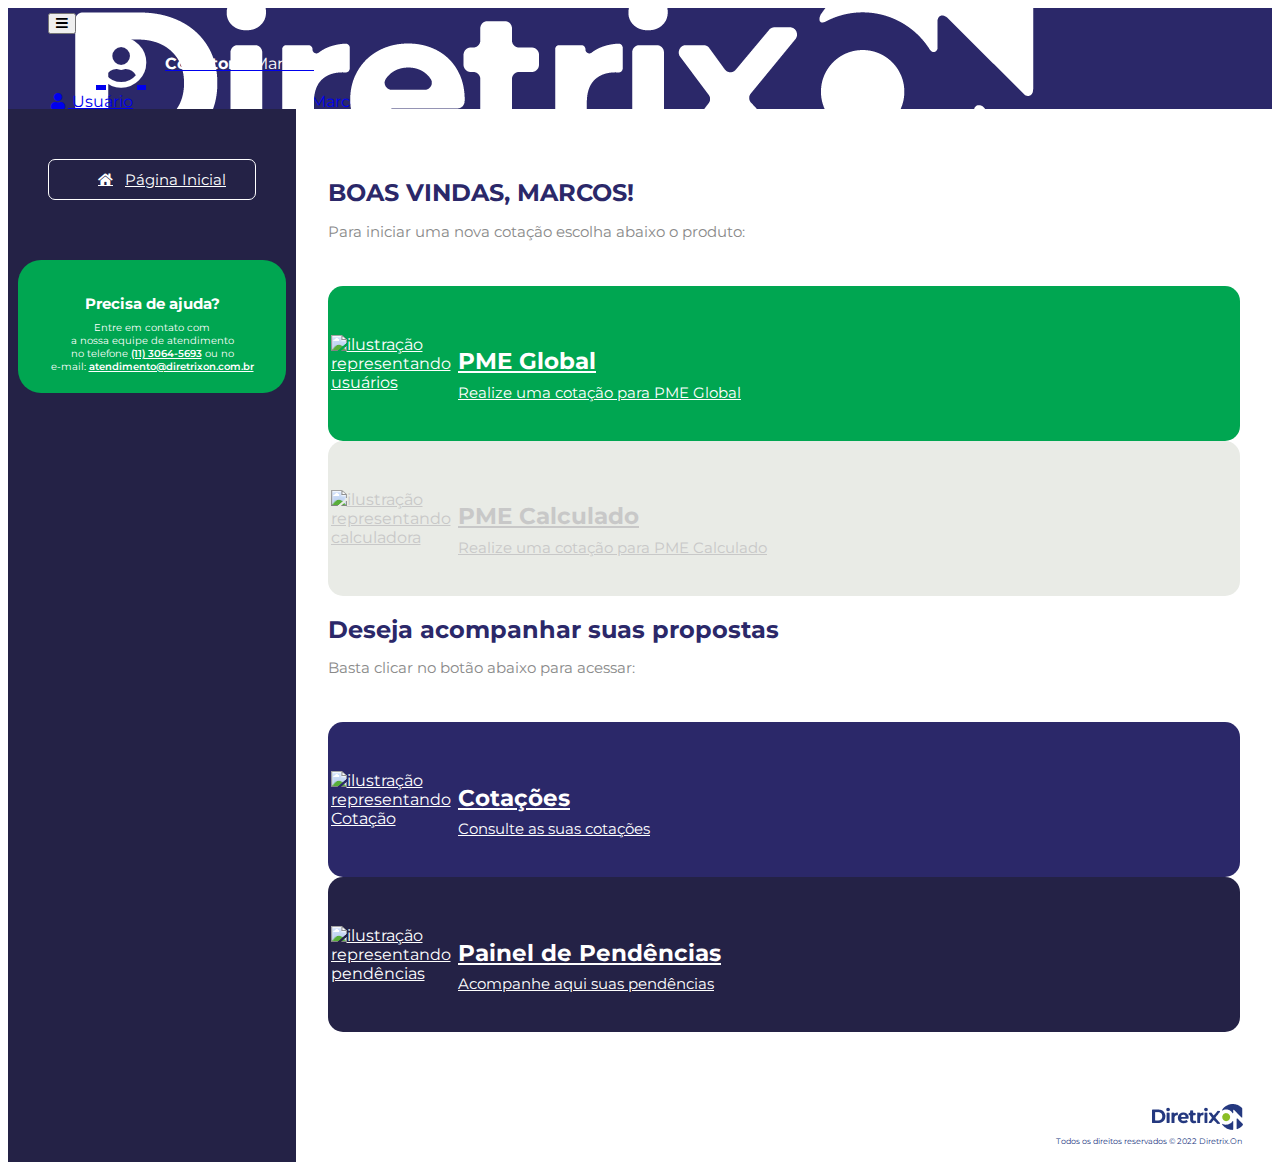
==== commit 4d61b9e6: "teste de img git" ====
--- a/index.html
+++ b/index.html
@@ -29,7 +29,7 @@
                 <nav class="navbar navbar-expand-sm">
                     <a href="index.html">
                         <div class="brand_login">
-                            <img class="responsive_img" src="Assets/img/brand/Logo_Diretrix_Footer.png" alt="Logo Alba Seguradora" class="img-fluid">
+                            <img class="img-fluid" src="../Assets/img/brand/Diretrix_Bco.png" alt="Logo Alba Seguradora" class="img-fluid">
                         </div>
                     </a> <!--link_brand-->
                     <button class="navbar-toggler" type="button" data-toggle="collapse" data-target="#navbarNavAltMarkup" aria-controls="navbarNavAltMarkup" aria-expanded="false" aria-label="Toggle navigation">
--- a/Assets/css/style.css
+++ b/Assets/css/style.css
@@ -445,7 +445,10 @@
     margin-right: 15px;
     color:#fff;
 }
-
+.brand_login{
+    width: 150px;
+    max-height: 70px;
+}
 a.brand-icon-profile:hover{
     color:#fff;
 }
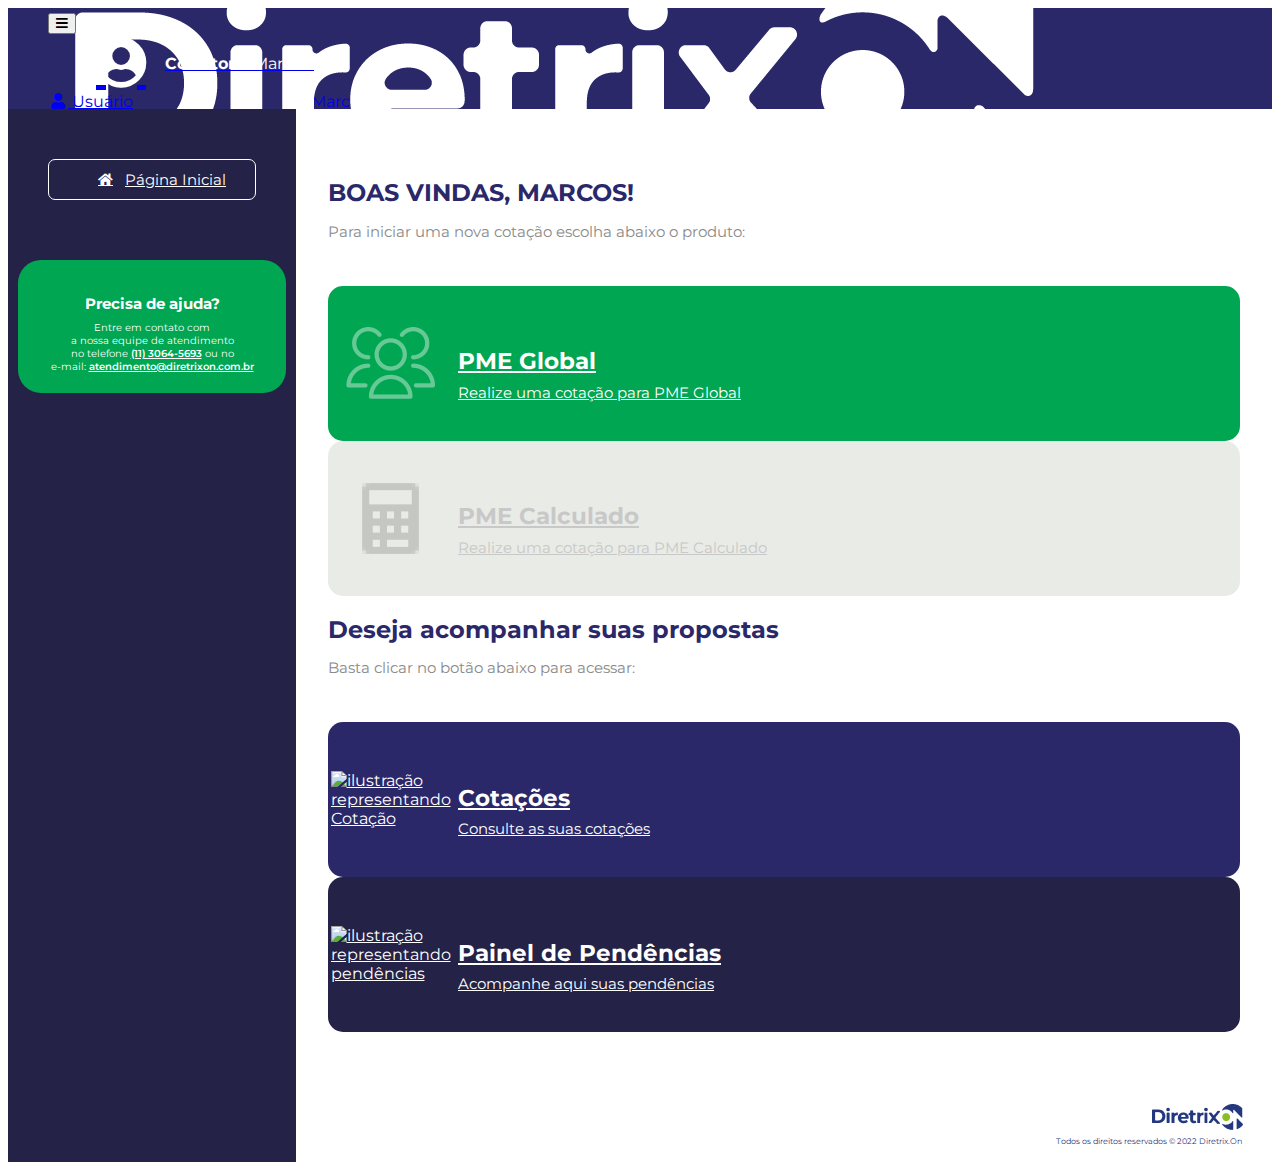
==== commit e9541222: "teste de img git" ====
--- a/index.html
+++ b/index.html
@@ -29,7 +29,7 @@
                 <nav class="navbar navbar-expand-sm">
                     <a href="index.html">
                         <div class="brand_login">
-                            <img class="img-fluid" src="../Assets/img/brand/Diretrix_Bco.png" alt="Logo Alba Seguradora" class="img-fluid">
+                            <img class="img-fluid" src="Assets/img/brand/Diretrix_Bco.png" alt="Logo Alba Seguradora" class="img-fluid">
                         </div>
                     </a> <!--link_brand-->
                     <button class="navbar-toggler" type="button" data-toggle="collapse" data-target="#navbarNavAltMarkup" aria-controls="navbarNavAltMarkup" aria-expanded="false" aria-label="Toggle navigation">
@@ -122,7 +122,7 @@
                     <div class="col-md-6">
                         <a href="addEstipulante.html" class="choice-action bg-green">
                             <div class="icon-choice">
-                                <img src="assets/img/icons/People_Icon.png" class="img-fluid" alt="ilustração representando usuários">
+                                <img src="/Assets/img/icons/People_Icon.png" class="img-fluid" alt="ilustração representando usuários">
                             </div>
                             <div class="description-choice">
                                 <h3 class="text-uppercase">PME Global</h3>
@@ -133,7 +133,7 @@
                     <div class="col-md-6">
                         <a href="#" class="choice-action bg-gray">
                             <div class="icon-choice">
-                                <img src="assets/img/icons/Calculator.png" class="img-fluid" alt="ilustração representando calculadora">
+                                <img src="/Assets/img/icons/Calculator.png" class="img-fluid" alt="ilustração representando calculadora">
                             </div>
                             <div class="description-choice">
                                 <h3 class="text-uppercase">PME Calculado</h3>
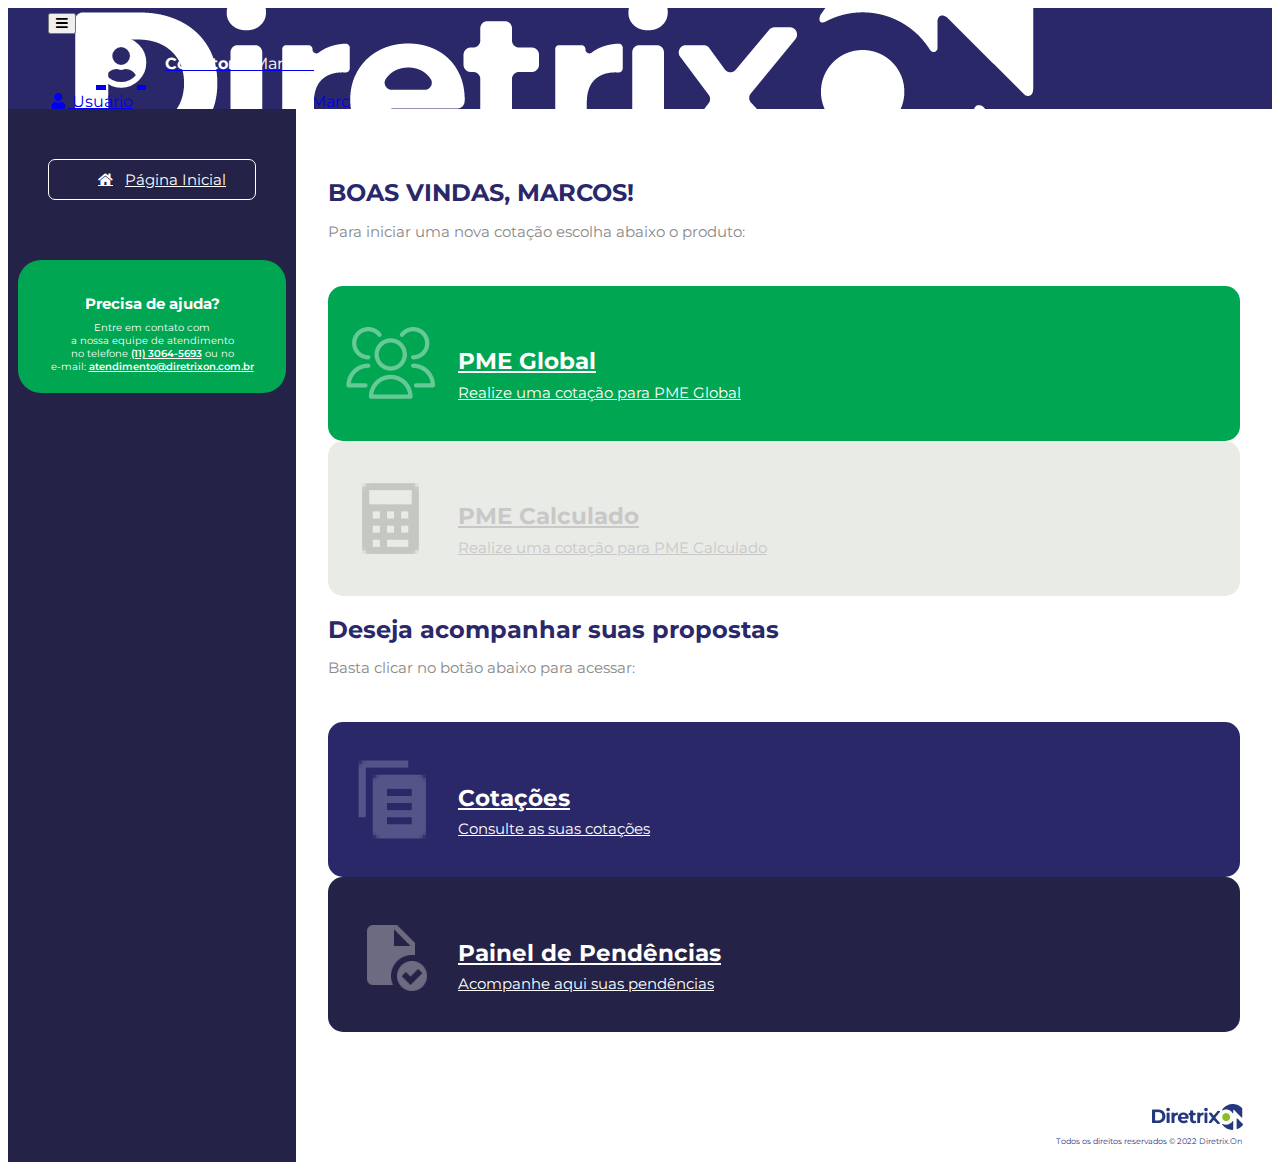
==== commit 3564669a: "teste de img git" ====
--- a/index.html
+++ b/index.html
@@ -122,7 +122,7 @@
                     <div class="col-md-6">
                         <a href="addEstipulante.html" class="choice-action bg-green">
                             <div class="icon-choice">
-                                <img src="/Assets/img/icons/People_Icon.png" class="img-fluid" alt="ilustração representando usuários">
+                                <img src="Assets/img/icons/People_Icon.png" class="img-fluid" alt="ilustração representando usuários">
                             </div>
                             <div class="description-choice">
                                 <h3 class="text-uppercase">PME Global</h3>
@@ -133,7 +133,7 @@
                     <div class="col-md-6">
                         <a href="#" class="choice-action bg-gray">
                             <div class="icon-choice">
-                                <img src="/Assets/img/icons/Calculator.png" class="img-fluid" alt="ilustração representando calculadora">
+                                <img src="Assets/img/icons/Calculator.png" class="img-fluid" alt="ilustração representando calculadora">
                             </div>
                             <div class="description-choice">
                                 <h3 class="text-uppercase">PME Calculado</h3>
@@ -154,7 +154,7 @@
                     <div class="col-md-6">
                         <a href="listapolices.html" class="choice-action bg-blue-middle">
                             <div class="icon-choice">
-                                <img src="assets/img/icons/TermsConditions.png" class="img-fluid" alt="ilustração representando Cotação">
+                                <img src="Assets/img/icons/TermsConditions.png" class="img-fluid" alt="ilustração representando Cotação">
                             </div>
                             <div class="description-choice">
                                 <h3 class="text-uppercase">Cotações</h3>
@@ -165,7 +165,7 @@
                     <div class="col-md-6">
                         <a href="listaPendencias.html" class="choice-action bg-blue-dark">
                             <div class="icon-choice">
-                                <img src="assets/img/icons/CheckDocument.png" class="img-fluid" alt="ilustração representando pendências">
+                                <img src="Assets/img/icons/CheckDocument.png" class="img-fluid" alt="ilustração representando pendências">
                             </div>
                             <div class="description-choice">
                                 <h3 class="text-uppercase">Painel de Pendências</h3>
